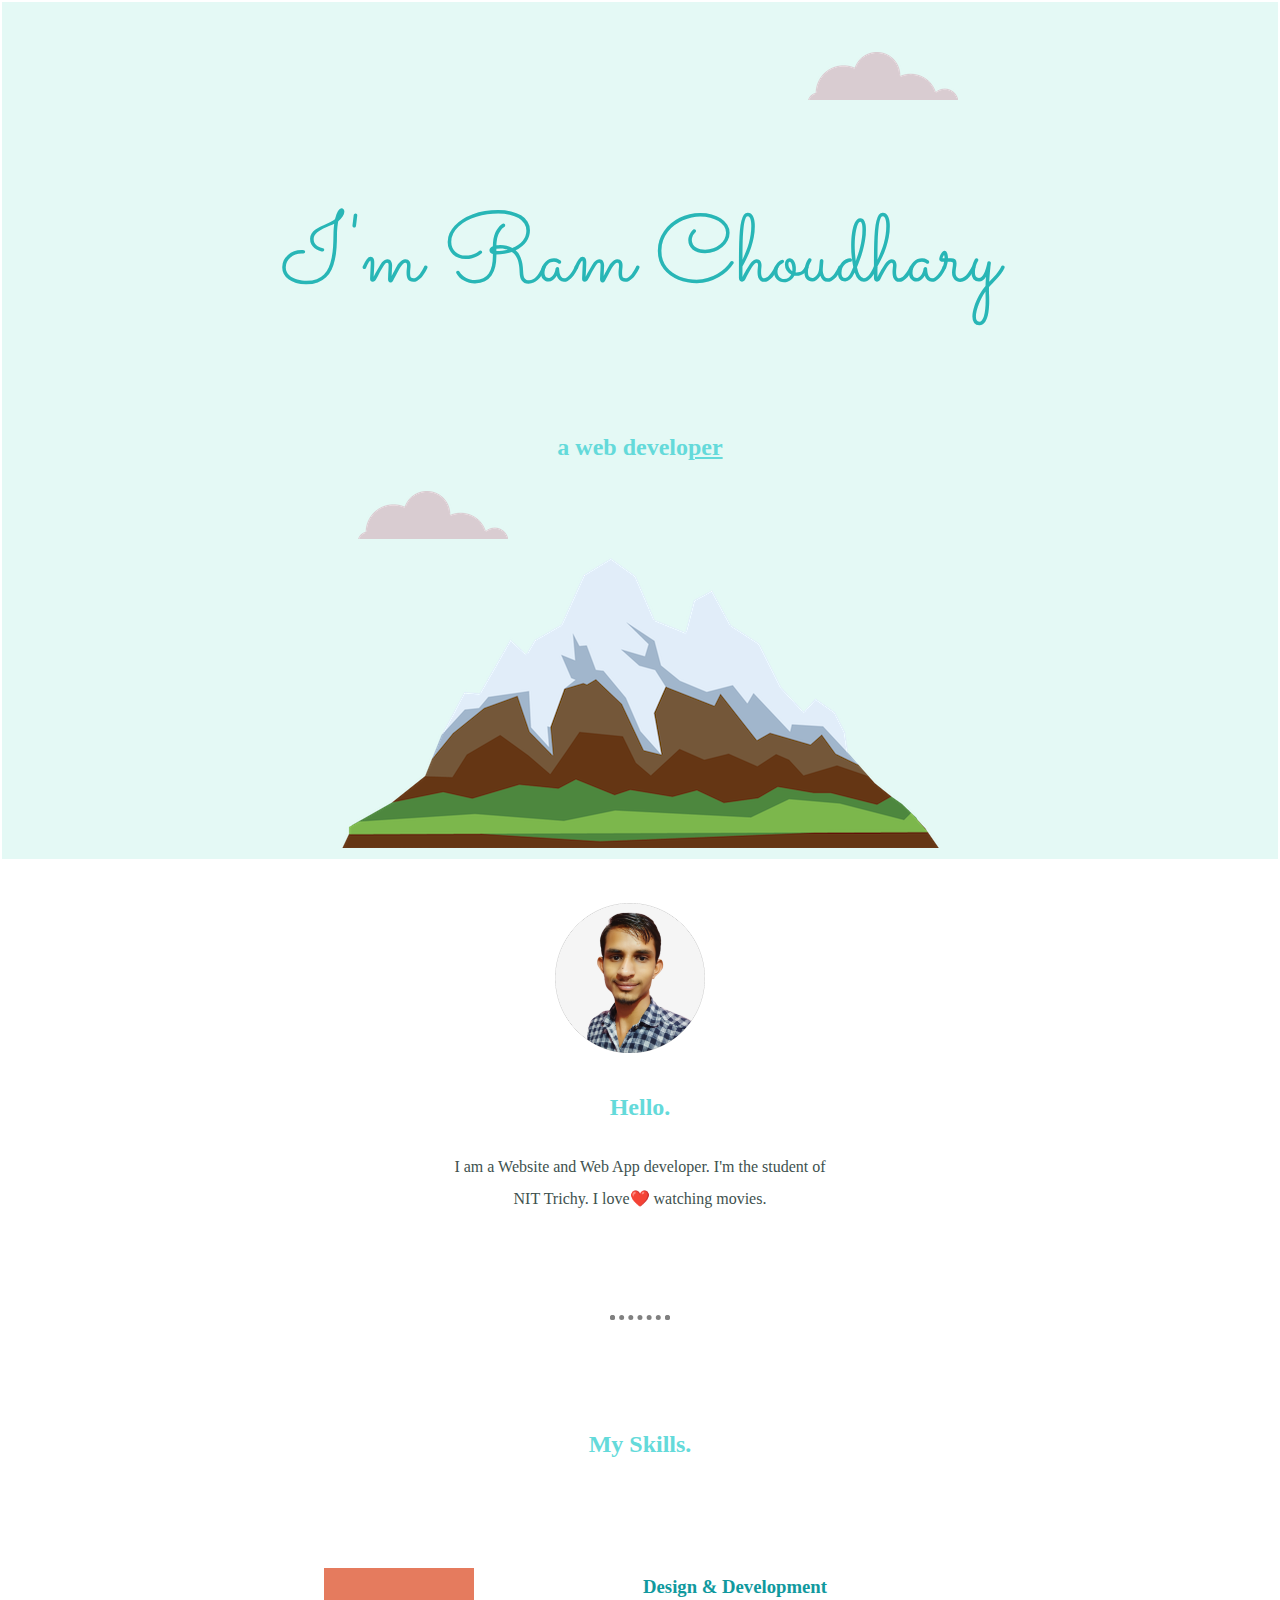
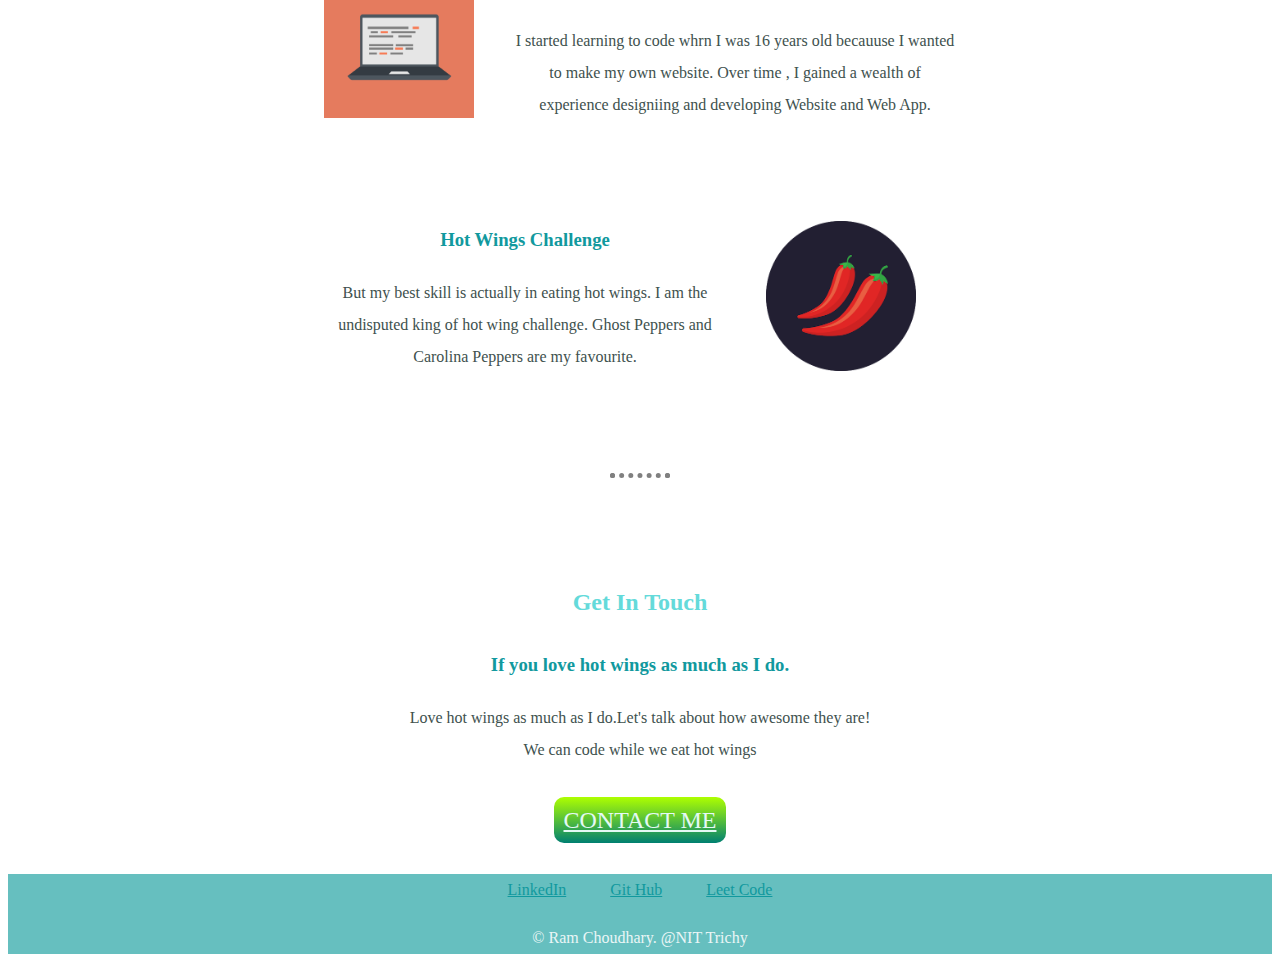
==== index.html @ 9448c380 "second commit" ====
<!DOCTYPE html>
<html lang="en">

<head>
  <meta charset="UTF-8">
  <meta http-equiv="X-UA-Compatible" content="IE=edge">
  <meta name="viewport" content="width=device-width, initial-scale=1.0">
  <title>New Site</title>
  <link rel="stylesheet" href="style.css">
  <link rel="preconnect" href="https://fonts.gstatic.com" crossorigin>
  <link href="https://fonts.googleapis.com/css2?family=Sacramento&display=swap" rel="stylesheet">
  <link rel="icon" href="CSS - My Site Images\favicon.ico">
</head>

<body>
  <div class="top-container">
    <img id="topc" src="CSS - My Site Images\CSS - My Site Images\cloud.png" alt="topcloud">
    <h1>I'm Ram Choudhary</h1>
    <h2>a web develo<span id="ul">per</span></h2>
    <img src="CSS - My Site Images\CSS - My Site Images\mountain.png" alt="mountain">
    <img id="bottc" src="CSS - My Site Images\CSS - My Site Images\cloud.png" alt="bottomcloud">
  </div>

  <div class="middle-container">
    <div class="profile"> <a class="pp" href="cv.html">
      <img class="myphoto" src="CSS - My Site Images\Picsart_23-01-16_21-53-57-112.png" alt="Ram Choudhary"></a>
      <h2>Hello.</h2>
      <p id="intro">I am a Website and Web App developer. I'm the student of NIT Trichy. I love❤️ watching movies.</p>
    </div>
    <hr>
    <div class="skills">
      <h2>My Skills.</h2>
      <div class="skill-row">
        <img class="photo" src="CSS - My Site Images\CSS - My Site Images\computer.png" alt="computer">
        <h3>Design & Development</h3>
        <p>I started learning to code whrn I was 16 years old becauuse I wanted to make my own
          website. Over time , I gained a wealth of experience designiing and developing Website and Web App.
        </p>
      </div>
      <div class="skill-row">
        <img class="photo" id="chilli" src="CSS - My Site Images\CSS - My Site Images\chillies.png" alt="chilly">
        <h3>Hot Wings Challenge</h3>
        <p>But my best skill is actually in eating hot wings. I am the undisputed king of hot wing challenge.
          Ghost Peppers and Carolina Peppers are my favourite.
        </p>
      </div>
    </div>
    <hr>
    <div class="contact-me">
      <h2>Get In Touch</h2>
      <h3>If you love hot wings as much as I do.</h3>
      <p id="hw">Love hot wings as much as I do.Let's talk about how awesome they are! We can code while we eat hot
        wings</p>
      <a id="contact" href="mailto:ram.choudhary.1551@email.com">CONTACT ME</a>
    </div>
  </div>


  <div class="bottom-container">
    <a class="footer-link" href="https://www.linkedin.com/in/ram-choudhary-9012a0225/">LinkedIn</a>
    <a class="footer-link" href="https://github.com/ram-choudhary007">Git Hub</a>
    <a class="footer-link" href="https://leetcode.com/Ram_Choudhary_001/">Leet Code</a>
    <p id="endline">© Ram Choudhary. @NIT Trichy</p>
  </div>

</body>

</html>
---- style.css ----
body{
    text-align: center;
    font-family: calibri;
    line-height: 2;
}

h1{
    color: #28b6b6;
    margin-top: 0 auto;
    /* text-shadow: 2px 2px 2px #aaa; */
    font-family: "Sacramento",serif;
    /* we use single or double quote both */
    font-size: 6rem;
    font-weight: normal;
}

h2{
    color: #64dada ;
    /* font-weight: normal; */
    text-align: center;
}
h3{
    color:  #11999E;
}

a{
    color:  #11999E;
}
.top-container{
    background-color: #E4F9F5;
    position: relative;
    padding-top: 100px;
    margin: -6px;
}

#topc{
    position: absolute;
    right: 320px;
    top: 50px;
}

#bottc{
    position: absolute;
    right: 770px;
}

#ul{
    text-decoration: underline;
}

.profile{
width: 50%;
margin: 50px auto;
}
.skill{
    text-align: center;
    width: 50%;
    margin: auto; 
    /* This is used to center */
}

.skill-row{
    margin: 100px auto;
   width: 50%;
}

.photo{
    height: 150px;
    width: 150px;
    float: left;
    margin-right: 40px;
}

#chilli{
    float: right;
    margin-left: 40px;
}

.myphoto{
    height: 150px;
    width: 150px;
    margin-right: 20px;
}

.middle-container{
    color: #40514E;
}

hr{
    border-style: dotted;
    border-width: 5px;
    border-bottom-style: none;
    width: 4%;
    margin: 100px auto;
}

#intro{
    width: 60%;
    margin: auto;
}

#hw{
    width: 38%;
    margin: 0px auto 30px;
    
}

#contact {
    font-size: 1.5rem;
    color: #E4F9F5;
    background-image: linear-gradient( rgb(174, 255, 0) ,  rgb(0, 128, 113));
    padding: 10px;
    margin: 30px;
    border-radius: 10px;
  }
  
  #contact:hover {
    color: #E4F9F5;
    background-image: linear-gradient(to bottom, rgb(15, 139, 145) , rgb(0, 255, 234));
  }
  

.bottom-container{
    background-color: #66BFBF;
    margin-top: 30px;
}

a{
margin: 20px;
color: #11999E;
}

#endline{
    color: #EAF6F6;
}
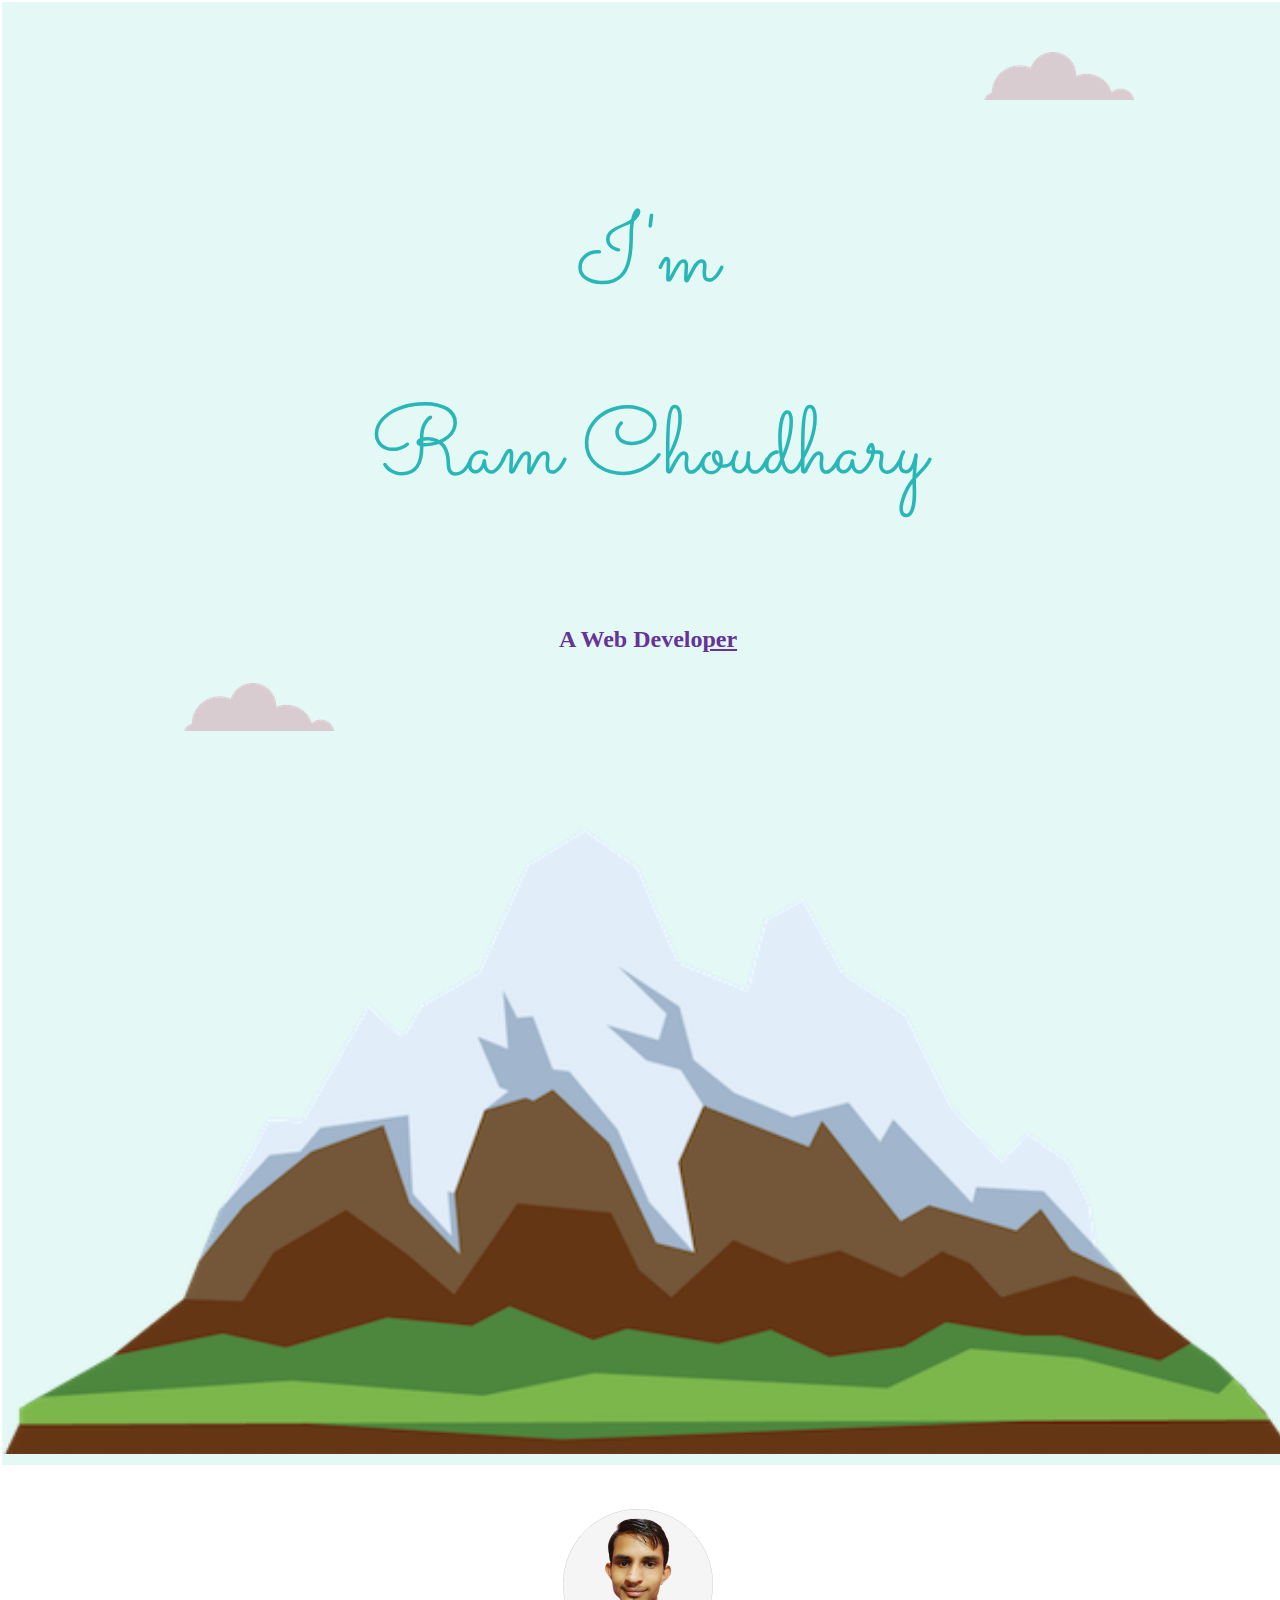
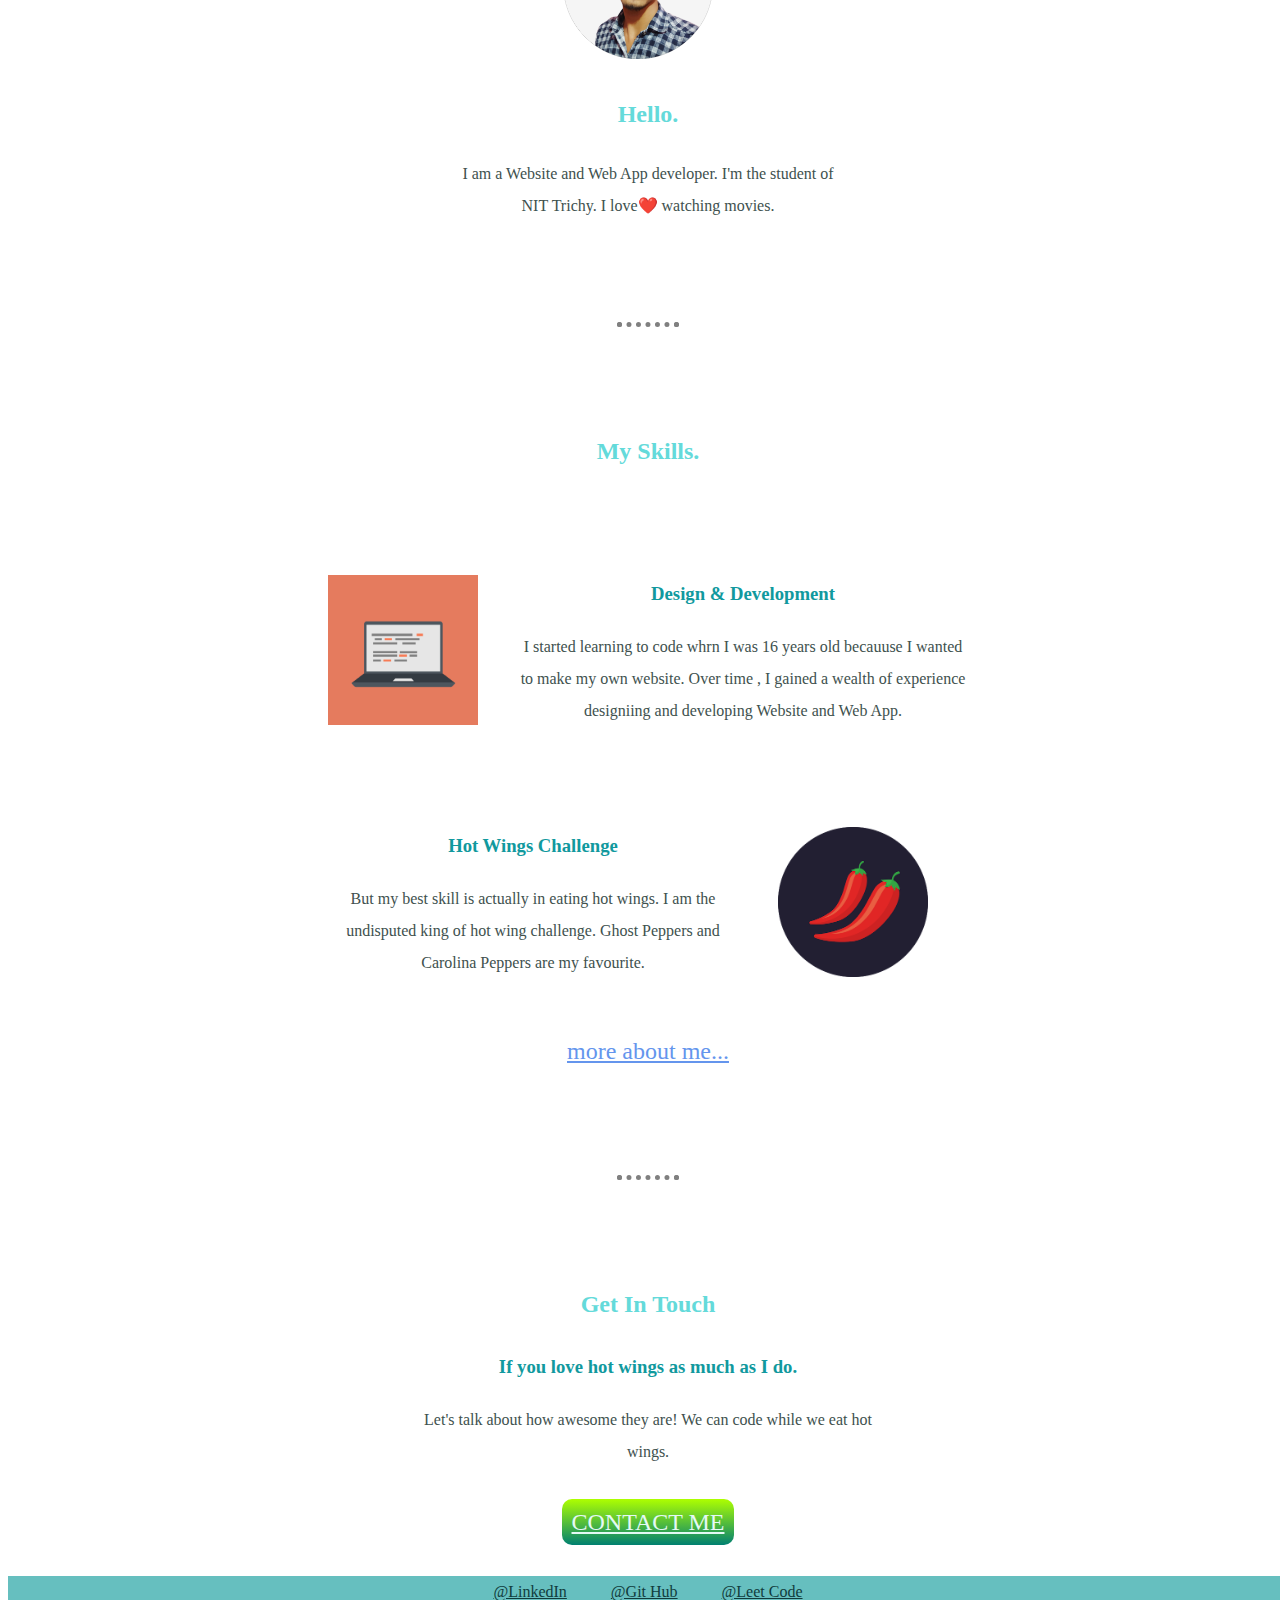
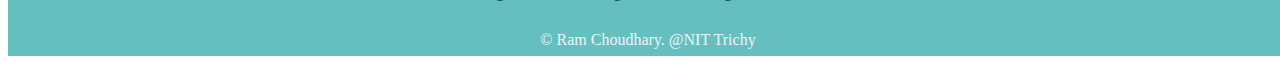
==== commit a9a048b3: "Third Commit" ====
--- a/index.html
+++ b/index.html
@@ -9,21 +9,23 @@
   <link rel="stylesheet" href="style.css">
   <link rel="preconnect" href="https://fonts.gstatic.com" crossorigin>
   <link href="https://fonts.googleapis.com/css2?family=Sacramento&display=swap" rel="stylesheet">
+  <link rel="preconnect" href="https://fonts.googleapis.com">
+  <link rel="preconnect" href="https://fonts.gstatic.com" crossorigin>
   <link rel="icon" href="CSS - My Site Images\favicon.ico">
 </head>
 
 <body>
   <div class="top-container">
     <img id="topc" src="CSS - My Site Images\CSS - My Site Images\cloud.png" alt="topcloud">
-    <h1>I'm Ram Choudhary</h1>
-    <h2>a web develo<span id="ul">per</span></h2>
-    <img src="CSS - My Site Images\CSS - My Site Images\mountain.png" alt="mountain">
+    <h1 id="im">I'm <br> <span> Ram Choudhary </span> </h1>
+    <h2 id="passion">A Web Develo<span id="ul">per</span></h2>
+    <img id="mountain" src="CSS - My Site Images\CSS - My Site Images\mountain.png" alt="mountain">
     <img id="bottc" src="CSS - My Site Images\CSS - My Site Images\cloud.png" alt="bottomcloud">
   </div>
 
   <div class="middle-container">
-    <div class="profile"> <a class="pp" href="cv.html">
-      <img class="myphoto" src="CSS - My Site Images\Picsart_23-01-16_21-53-57-112.png" alt="Ram Choudhary"></a>
+    <div class="profile"> 
+        <img class="myphoto" src="CSS - My Site Images\Picsart_23-01-16_21-53-57-112.png" alt="Ram Choudhary">
       <h2>Hello.</h2>
       <p id="intro">I am a Website and Web App developer. I'm the student of NIT Trichy. I love❤️ watching movies.</p>
     </div>
@@ -43,23 +45,26 @@
         <p>But my best skill is actually in eating hot wings. I am the undisputed king of hot wing challenge.
           Ghost Peppers and Carolina Peppers are my favourite.
         </p>
+        <br>
+        <a id="more" href="cv.html">more about me...</a>
+        <br>
       </div>
     </div>
     <hr>
     <div class="contact-me">
       <h2>Get In Touch</h2>
       <h3>If you love hot wings as much as I do.</h3>
-      <p id="hw">Love hot wings as much as I do.Let's talk about how awesome they are! We can code while we eat hot
-        wings</p>
+      <p id="hw">Let's talk about how awesome they are! We can code while we eat hot
+        wings.</p>
       <a id="contact" href="mailto:ram.choudhary.1551@email.com">CONTACT ME</a>
     </div>
   </div>
 
 
   <div class="bottom-container">
-    <a class="footer-link" href="https://www.linkedin.com/in/ram-choudhary-9012a0225/">LinkedIn</a>
-    <a class="footer-link" href="https://github.com/ram-choudhary007">Git Hub</a>
-    <a class="footer-link" href="https://leetcode.com/Ram_Choudhary_001/">Leet Code</a>
+    <a class="footer-link" href="https://www.linkedin.com/in/ram-choudhary-9012a0225/">@LinkedIn</a>
+    <a class="footer-link" href="https://github.com/ram-choudhary007">@Git Hub</a>
+    <a class="footer-link" href="https://leetcode.com/Ram_Choudhary_001/">@Leet Code</a>
     <p id="endline">© Ram Choudhary. @NIT Trichy</p>
   </div>
 
--- a/style.css
+++ b/style.css
@@ -2,6 +2,7 @@
     text-align: center;
     font-family: calibri;
     line-height: 2;
+    width: 100%;
 }
 
 h1{
@@ -29,19 +30,19 @@
 .top-container{
     background-color: #E4F9F5;
     position: relative;
-    padding-top: 100px;
-    margin: -6px;
+    padding-top: 6.25rem;
+    margin: -0.375rem;
 }
 
 #topc{
     position: absolute;
-    right: 320px;
-    top: 50px;
+    right: 10rem;
+    top: 3.125rem;
 }
 
 #bottc{
     position: absolute;
-    right: 770px;
+    right: 60rem;
 }
 
 #ul{
@@ -50,8 +51,9 @@
 
 .profile{
 width: 50%;
-margin: 50px auto;
-}
+margin: 3.125rem auto;
+}
+
 .skill{
     text-align: center;
     width: 50%;
@@ -60,26 +62,27 @@
 }
 
 .skill-row{
-    margin: 100px auto;
+    margin: 6.25rem auto;
    width: 50%;
 }
 
 .photo{
-    height: 150px;
-    width: 150px;
+    height: 9.375rem;
+    width: 9.375rem;
     float: left;
-    margin-right: 40px;
+    margin-right: 2.5rem;
+    margin-bottom: 2rem;
 }
 
 #chilli{
     float: right;
-    margin-left: 40px;
+    margin-left: 2.5rem;
 }
 
 .myphoto{
-    height: 150px;
-    width: 150px;
-    margin-right: 20px;
+    height: 9.375rem;
+    width: 9.375rem;
+    margin-right: 1.25rem;
 }
 
 .middle-container{
@@ -88,10 +91,10 @@
 
 hr{
     border-style: dotted;
-    border-width: 5px;
+    border-width: 0.313rem;
     border-bottom-style: none;
     width: 4%;
-    margin: 100px auto;
+    margin: 6.25rem auto;
 }
 
 #intro{
@@ -101,7 +104,7 @@
 
 #hw{
     width: 38%;
-    margin: 0px auto 30px;
+    margin: 0rem auto 1.875rem;
     
 }
 
@@ -109,9 +112,9 @@
     font-size: 1.5rem;
     color: #E4F9F5;
     background-image: linear-gradient( rgb(174, 255, 0) ,  rgb(0, 128, 113));
-    padding: 10px;
-    margin: 30px;
-    border-radius: 10px;
+    padding: 0.625rem;
+    margin: 1.875rem;
+    border-radius: 0.625rem;
   }
   
   #contact:hover {
@@ -122,14 +125,80 @@
 
 .bottom-container{
     background-color: #66BFBF;
-    margin-top: 30px;
-}
-
-a{
-margin: 20px;
-color: #11999E;
-}
+    margin-top: 1.875rem;
+}
+
+/* a{
+margin: 1.25rem;
+color:#113c3d;
+} */
 
 #endline{
     color: #EAF6F6;
 }
+
+#mountain{
+    width: 100%;
+}
+
+#passion{
+    font-family: 'Shantell Sans', cursive;
+    color: rebeccapurple;
+}
+
+#more{
+    font-size: 1.5rem;
+    color: cornflowerblue;
+}
+
+.footer-link{
+    margin: 1.25rem;
+    color:#113c3d;
+}
+
+@media only screen and (max-width: 1024px ){
+   
+    #topc{
+        position: absolute;
+        left: 1.5rem;
+        top: 3rem;
+    }
+
+    #bottc{
+        position: absolute;
+        right: 1.5rem;
+    }
+    
+#intro{
+    width: 100%;
+    margin: auto;
+}
+
+.photo{
+    float: none;
+   margin: auto;
+}
+
+#chilli{
+    float: none;
+    margin: auto;
+}
+
+.skill-row{
+   width: 85%;
+}
+
+#hw{
+    width: 55%; 
+}
+
+.profile {
+    width: 80%;
+    margin: 3.125rem auto;
+}
+
+#im{
+    font-size: 3rem;
+}
+    
+}